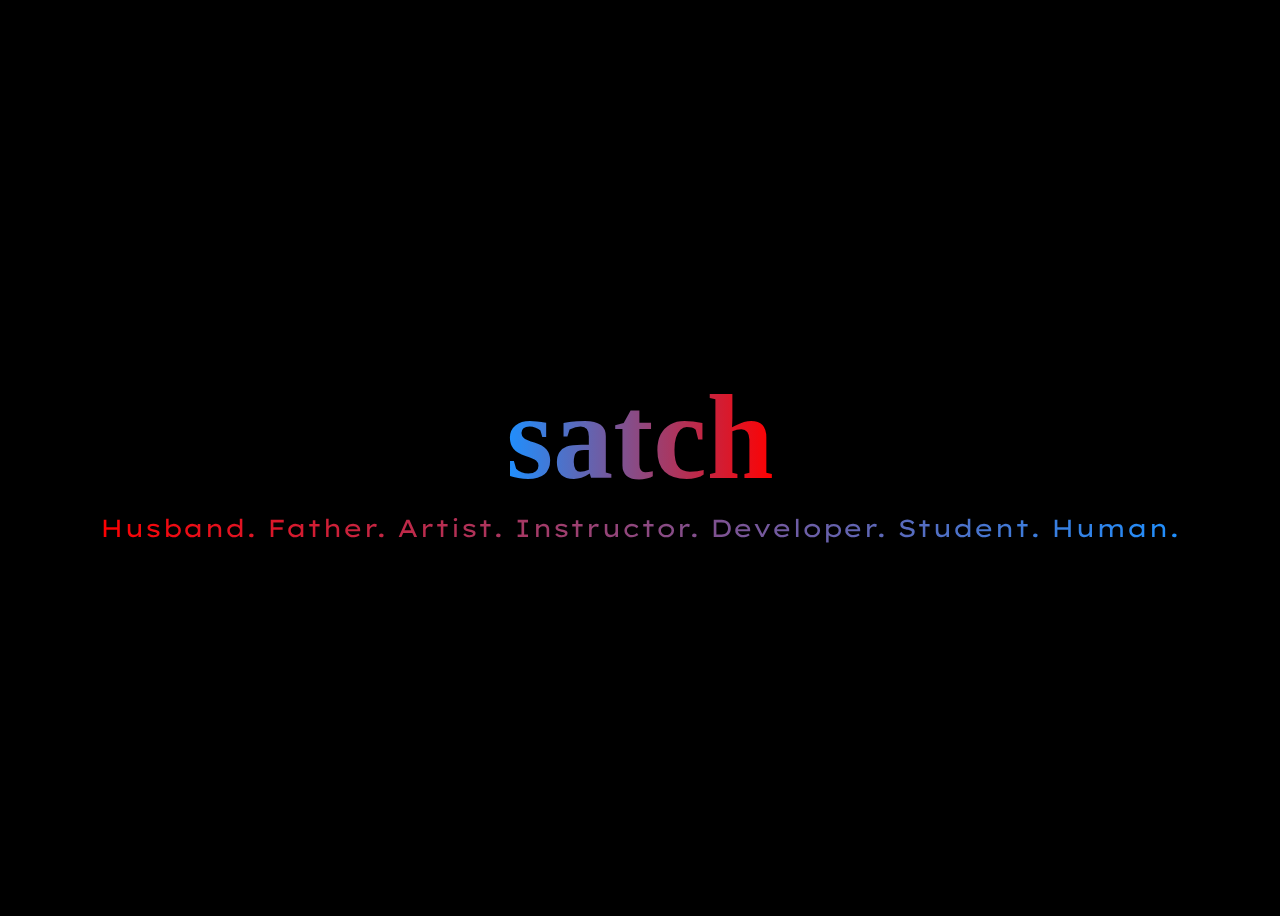
==== index.html @ e6ee53a1 "first commit" ====
<!DOCTYPE html>
<html lang="en">
<head>
    <meta charset="UTF-8">
    <meta http-equiv="X-UA-Compatible" content="IE=edge">
    <meta name="viewport" content="width=device-width, initial-scale=1.0">
    <link href="https://fonts.googleapis.com/css?family=Lexend+Mega&display=swap" rel="stylesheet">
    <!-- CSS only -->
    <link href="https://cdn.jsdelivr.net/npm/bootstrap@5.2.1/dist/css/bootstrap.min.css" rel="stylesheet" integrity="sha384-iYQeCzEYFbKjA/T2uDLTpkwGzCiq6soy8tYaI1GyVh/UjpbCx/TYkiZhlZB6+fzT" crossorigin="anonymous">
    <link rel="stylesheet" href="https://cdn.jsdelivr.net/npm/bootstrap-icons@1.9.1/font/bootstrap-icons.css">
    <link rel="stylesheet" href="css/style.css">
    <title>Satch</title>
</head>
<body>
    <div class="container-fluid landing-div">
        <h1 class="landing-h1 text-center text-uppercase"><a href="home.html">satch</a></h1>
        <p class="intro text-center text-uppercase">Husband. Father. Artist. Instructor. Developer. Student. Human.</p>
    </div>

    <!-- JavaScript Bundle with Popper -->
    <script src="https://cdn.jsdelivr.net/npm/bootstrap@5.2.1/dist/js/bootstrap.bundle.min.js" integrity="sha384-u1OknCvxWvY5kfmNBILK2hRnQC3Pr17a+RTT6rIHI7NnikvbZlHgTPOOmMi466C8" crossorigin="anonymous"></script>
</body>
</html>
---- css/style.css ----
* {
    box-sizing: border-box;
}

/* generic */

html {
    scroll-behavior: smooth;
}

body {
    background: #000;
}

h2, .project-title, .video-h3 {
    font-family: 'Lexend Mega', sans-serif;
    color: #109eff; 

}

.top-nav-item {
    font-family: 'Lexend Mega', sans-serif;
    font-size: calc(12x + (14 - 12) * ((100vw - 300px) / (1600 - 300)));
}

a, .top-nav-link, .social-link, .top-nav-icon {
    text-decoration: none;
    color: #fff;
    transition: color 0.5s ease;
}

a:hover, .top-nav-link:hover, .social-link:hover, .top-nav-icon:hover {
    color: #f00;
    text-decoration: none;
}

/* index.html */

.landing-div {
    display: flex;
    flex-direction: column;
    justify-content: center;
    align-items: center;
    width: 100%;
    height: 100vh;
}

.landing-h1 {
    margin: 0;
    font-size: calc(48px + (144 - 48) * ((100vw - 300px) / (1600 - 300)));
    font-weight: 900;
    background: linear-gradient(
        to right, 
        dodgerblue, 
        red
    );
    -webkit-background-clip: text;
    -webkit-text-fill-color: transparent;
}

.intro {
    margin: 0;
    /* background: #eee;
    border-radius: 2px; */
    margin-top: 0;
    padding: 5px;
    /* text-align: center; */
    font-family: 'Lexend Mega', sans-serif;
    font-size: calc(14px + (28 - 14) * ((100vw - 300px) / (1600 - 300)));
    /* color: #00a8a9; */
    background: linear-gradient(
        to right, 
        red, 
        dodgerblue
    );
    -webkit-background-clip: text;
    -webkit-text-fill-color: transparent;
}

/* home.html */
.header {
    padding: 50px 0;
}

.main {
    padding: 50px 0;
}



.blurb-header {
    font-size: calc(22px + (32 - 22) * ((100vw - 300px) / (1600 - 300)));
    font-weight: 700;
}

.blurb-text, .about-text {
    color: #fff;
    font-size: calc(16px + (18 - 16) * ((100vw - 300px) / (1600 - 300)));
}

@media (max-width: 767px) {
    .blurb-text, .about-text {
        margin: 30px 0;
    }
}

.headshot {
    display: block;
    margin-top: 15px;
    margin-left: auto;
    margin-bottom: 20px;
    border-radius: 5px;
    box-shadow: 5px 5px 5px #f00;
}

@media (max-width: 767px) {
    .headshot {
        width: 100%;
        margin: 0 auto;
        box-shadow: none;
    }
}

/* about */

.about-caption, .db-figcaption {
    color: red;
    font-style: italic;
}

.avi {
    border-radius: 5px;
    box-shadow: 5px 5px 5px #64388b;
}

/* project */

/* daddybug */

.book-link, .work-link {
    color: #f00;
}

/* satchwerk tutorials */

/* responsive youtube video embed source: https://www.youtube.com/watch?v=9YffrCViTVk */
.video{
    position: relative;
    width: 100%;
    padding-bottom: 56.25%; 
    height: 0;
}

.video iframe{
    position: absolute;
    top:0;
    left: 0;
    width: 100%;
    height: 100%;
}

/* footer */

.footer {
    padding: 50px 0;
    width: 100%;
}

.top-footer, .bottom-footer {
    margin: 30px 0;
}

.contact-list {
    padding-left: 0;
    list-style: none;
}

.contact-list-item {
    text-transform: capitalize;
}

.colophon {
    color: #fff;
}
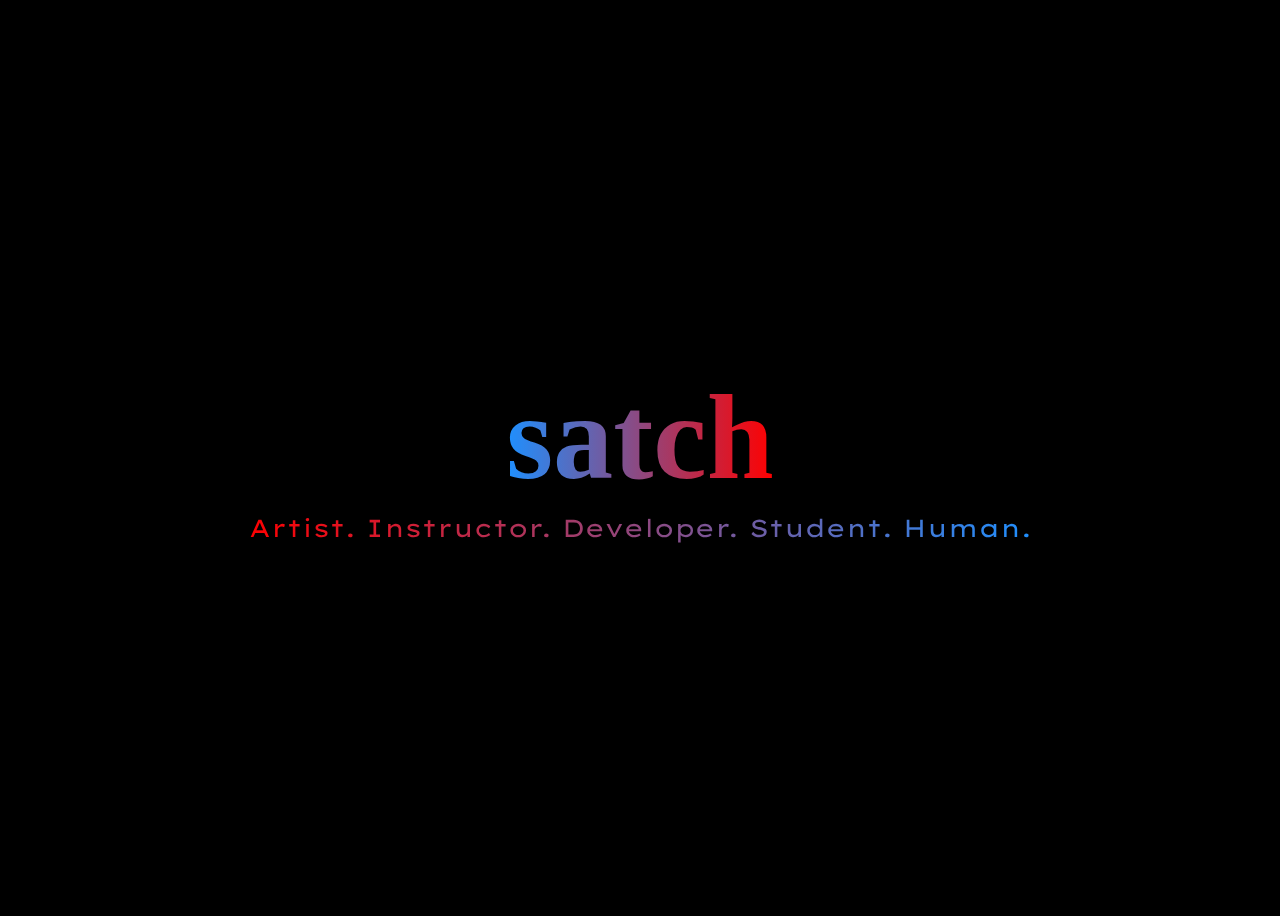
==== commit 5950abb6: "updated some text" ====
--- a/index.html
+++ b/index.html
@@ -14,7 +14,7 @@
 <body>
     <div class="container-fluid landing-div">
         <h1 class="landing-h1 text-center text-uppercase"><a href="home.html">satch</a></h1>
-        <p class="intro text-center text-uppercase">Husband. Father. Artist. Instructor. Developer. Student. Human.</p>
+        <p class="intro text-center text-uppercase">Artist. Instructor. Developer. Student. Human.</p>
     </div>
 
     <!-- JavaScript Bundle with Popper -->
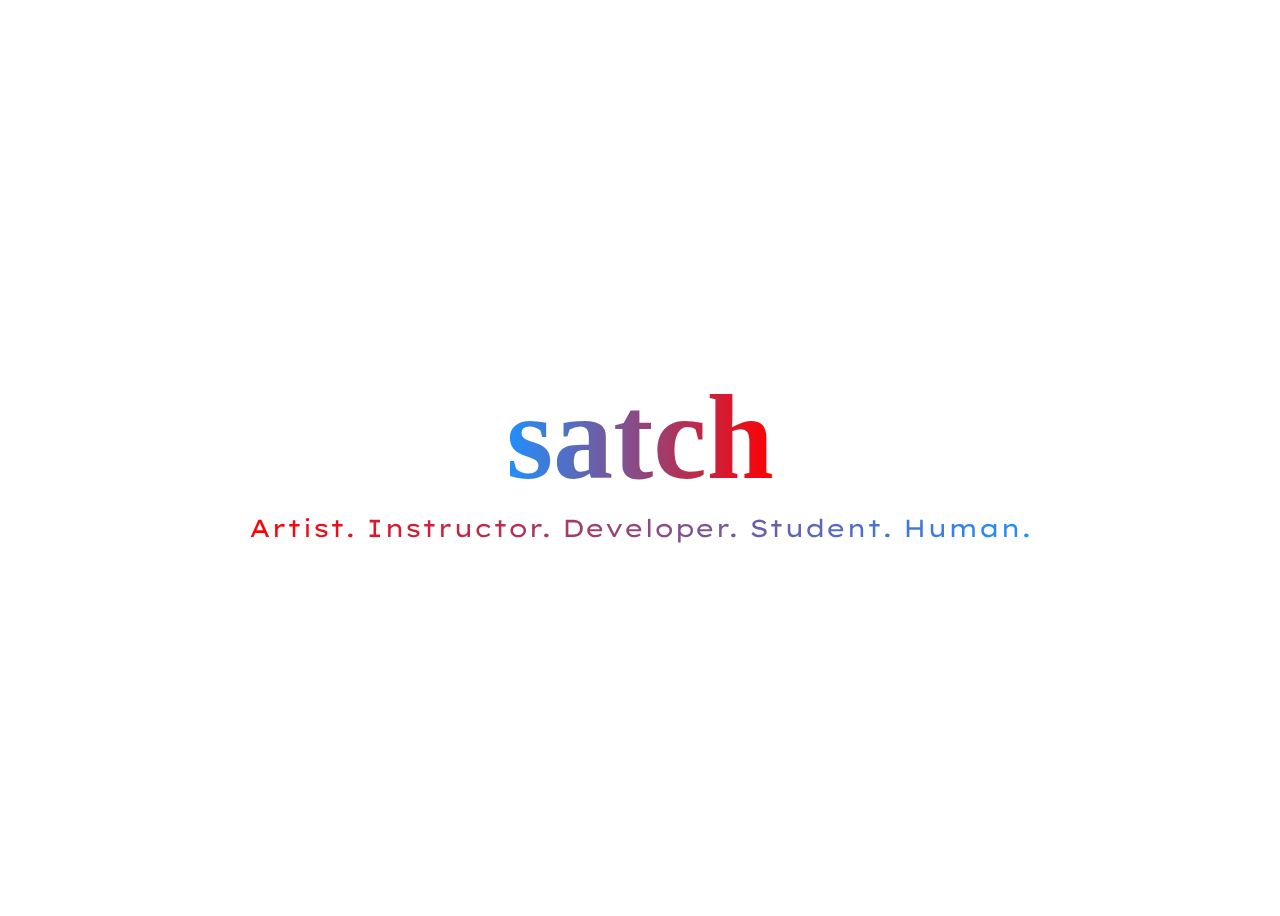
==== commit 14f44f5c: "updated to bootstrap 5.3; applied dark theme" ====
--- a/index.html
+++ b/index.html
@@ -1,13 +1,13 @@
 <!DOCTYPE html>
-<html lang="en">
+<html lang="en" data-bs-theme="dark">
 <head>
     <meta charset="UTF-8">
     <meta http-equiv="X-UA-Compatible" content="IE=edge">
     <meta name="viewport" content="width=device-width, initial-scale=1.0">
     <link href="https://fonts.googleapis.com/css?family=Lexend+Mega&display=swap" rel="stylesheet">
     <!-- CSS only -->
-    <link href="https://cdn.jsdelivr.net/npm/bootstrap@5.2.1/dist/css/bootstrap.min.css" rel="stylesheet" integrity="sha384-iYQeCzEYFbKjA/T2uDLTpkwGzCiq6soy8tYaI1GyVh/UjpbCx/TYkiZhlZB6+fzT" crossorigin="anonymous">
-    <link rel="stylesheet" href="https://cdn.jsdelivr.net/npm/bootstrap-icons@1.9.1/font/bootstrap-icons.css">
+    <link href="https://cdn.jsdelivr.net/npm/bootstrap@5.3.2/dist/css/bootstrap.min.css" rel="stylesheet" integrity="sha384-T3c6CoIi6uLrA9TneNEoa7RxnatzjcDSCmG1MXxSR1GAsXEV/Dwwykc2MPK8M2HN" crossorigin="anonymous">
+    <link rel="stylesheet" href="https://cdn.jsdelivr.net/npm/bootstrap-icons@1.11.1/font/bootstrap-icons.css">
     <link rel="stylesheet" href="css/style.css">
     <title>Satch</title>
 </head>
@@ -18,6 +18,6 @@
     </div>
 
     <!-- JavaScript Bundle with Popper -->
-    <script src="https://cdn.jsdelivr.net/npm/bootstrap@5.2.1/dist/js/bootstrap.bundle.min.js" integrity="sha384-u1OknCvxWvY5kfmNBILK2hRnQC3Pr17a+RTT6rIHI7NnikvbZlHgTPOOmMi466C8" crossorigin="anonymous"></script>
+    <script src="https://cdn.jsdelivr.net/npm/bootstrap@5.3.2/dist/js/bootstrap.bundle.min.js" integrity="sha384-C6RzsynM9kWDrMNeT87bh95OGNyZPhcTNXj1NW7RuBCsyN/o0jlpcV8Qyq46cDfL" crossorigin="anonymous"></script>
 </body>
 </html>--- a/css/style.css
+++ b/css/style.css
@@ -1,3 +1,14 @@
+:root {
+    --red: #f00;
+    --blue: #109eff;
+    --headingFont: 'Lexend Mega', sans-serif;
+    --grad: linear-gradient(
+        to right, 
+        dodgerblue, 
+        red
+    );
+}
+
 * {
     box-sizing: border-box;
 }
@@ -9,7 +20,7 @@
 }
 
 body {
-    background: #000;
+    /* background: #000; */
 }
 
 h2, .project-title, .video-h3 {
@@ -25,12 +36,12 @@
 
 a, .top-nav-link, .social-link, .top-nav-icon {
     text-decoration: none;
-    color: #fff;
+    color: #f00;
     transition: color 0.5s ease;
 }
 
 a:hover, .top-nav-link:hover, .social-link:hover, .top-nav-icon:hover {
-    color: #f00;
+    color: #109eff;
     text-decoration: none;
 }
 
@@ -94,7 +105,7 @@
 }
 
 .blurb-text, .about-text {
-    color: #fff;
+    /* color: #fff; */
     font-size: calc(16px + (18 - 16) * ((100vw - 300px) / (1600 - 300)));
 }
 
@@ -142,6 +153,13 @@
 }
 
 /* satchwerk tutorials */
+@media (min-width: 768px) {
+
+    .video1-section {
+        margin-bottom: 100px;
+    }
+
+}
 
 /* responsive youtube video embed source: https://www.youtube.com/watch?v=9YffrCViTVk */
 .video{
@@ -179,6 +197,6 @@
     text-transform: capitalize;
 }
 
-.colophon {
+/* .colophon {
     color: #fff;
-}
+} */
